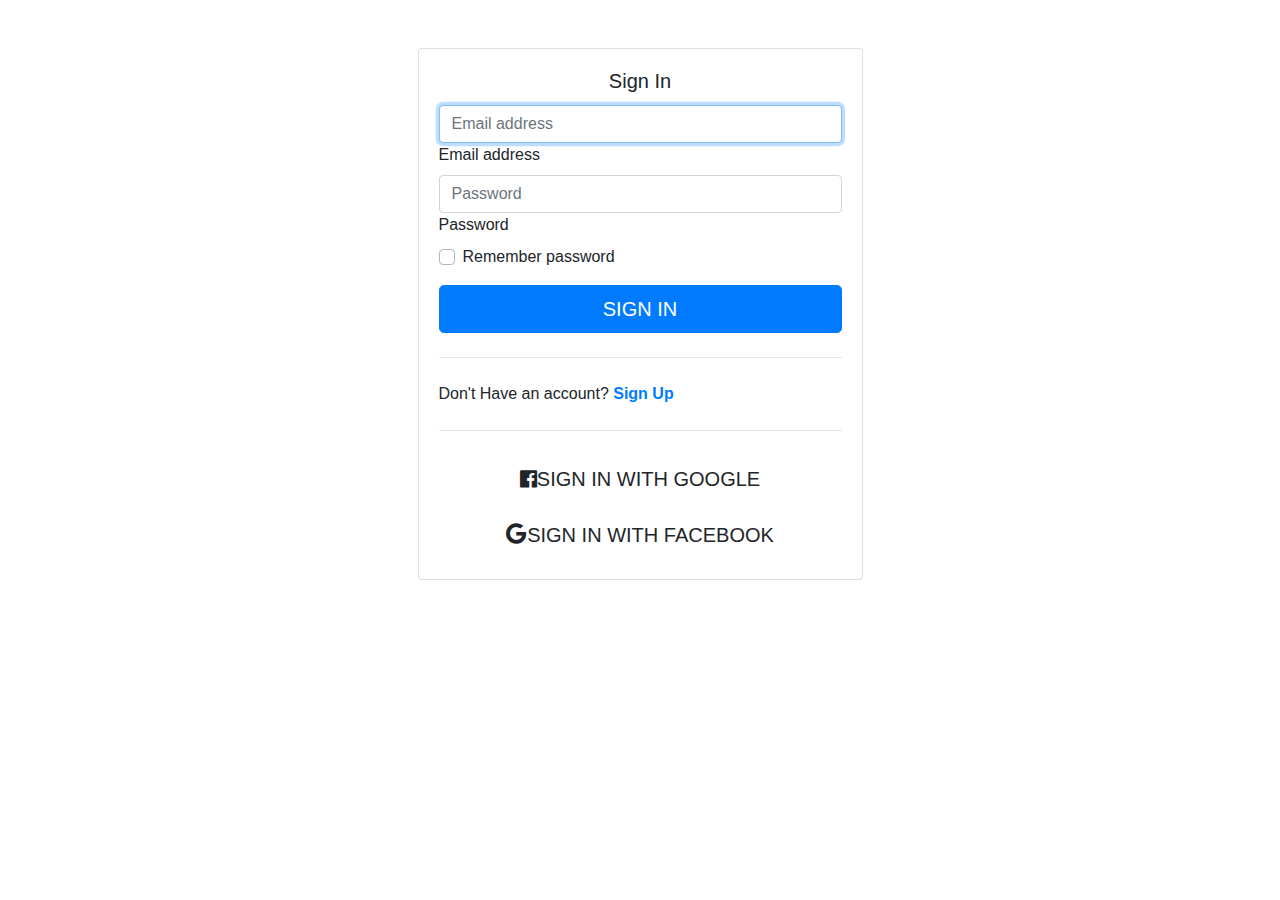
==== index.html @ 4ab7ce2e "LOGIN SIGNUP F" ====
<!DOCTYPE html>
<html lang="en">
<head>
    <meta charset="UTF-8">
    <meta name="viewport" content="width=device-width, initial-scale=1.0">
    <meta http-equiv="X-UA-Compatible" content="ie=edge">
    <link rel="stylesheet" href="https://stackpath.bootstrapcdn.com/bootstrap/4.3.1/css/bootstrap.min.css" integrity="sha384-ggOyR0iXCbMQv3Xipma34MD+dH/1fQ784/j6cY/iJTQUOhcWr7x9JvoRxT2MZw1T" crossorigin="anonymous">
    <link rel="stylesheet" href="https://cdnjs.cloudflare.com/ajax/libs/font-awesome/4.7.0/css/font-awesome.min.css">
   <script src="https://code.jquery.com/jquery-3.3.1.slim.min.js"></script>
    <title>Login</title>
</head>
<body>
  <div class="container">
    <div class="row">
      <div class="col-sm-9 col-md-7 col-lg-5 mx-auto">
        <div class="card card-signin my-5">
          <div class="card-body">
            <h5 class="card-title text-center">Sign In</h5>
            <form class="form-signin">
              <div class="form-label-group">
                <input type="email" id="inputEmail" class="form-control" placeholder="Email address" required autofocus>
                <label for="inputEmail">Email address</label>
              </div>

              <div class="form-label-group">
                <input type="password" id="inputPassword" class="form-control" placeholder="Password" required>
                <label for="inputPassword">Password</label>
              </div>

              <div class="custom-control custom-checkbox mb-3">
                <input type="checkbox" class="custom-control-input" id="customCheck1">
                <label class="custom-control-label" for="customCheck1">Remember password</label>
              </div>
              <button class="btn btn-lg btn-primary btn-block text-uppercase" type="submit">Sign in</button>
              <hr class="my-4">
               <p> Don't Have an account? <b><a href="signup.html">Sign Up </a></b></p>
              <hr class="my-4">  
               <button class="btn btn-lg btn-google btn-block text-uppercase" type="submit"><i class="fa fa-facebook-official"></i>Sign in with Google</button>
              <button class="btn btn-lg btn-facebook btn-block text-uppercase" type="submit"><i style="font-size:24px" class="fa">&#xf1a0;</i>Sign in with Facebook</button>
            </form>
          </div>
        </div>
      </div>
    </div>
  </div>
</body>
</html>
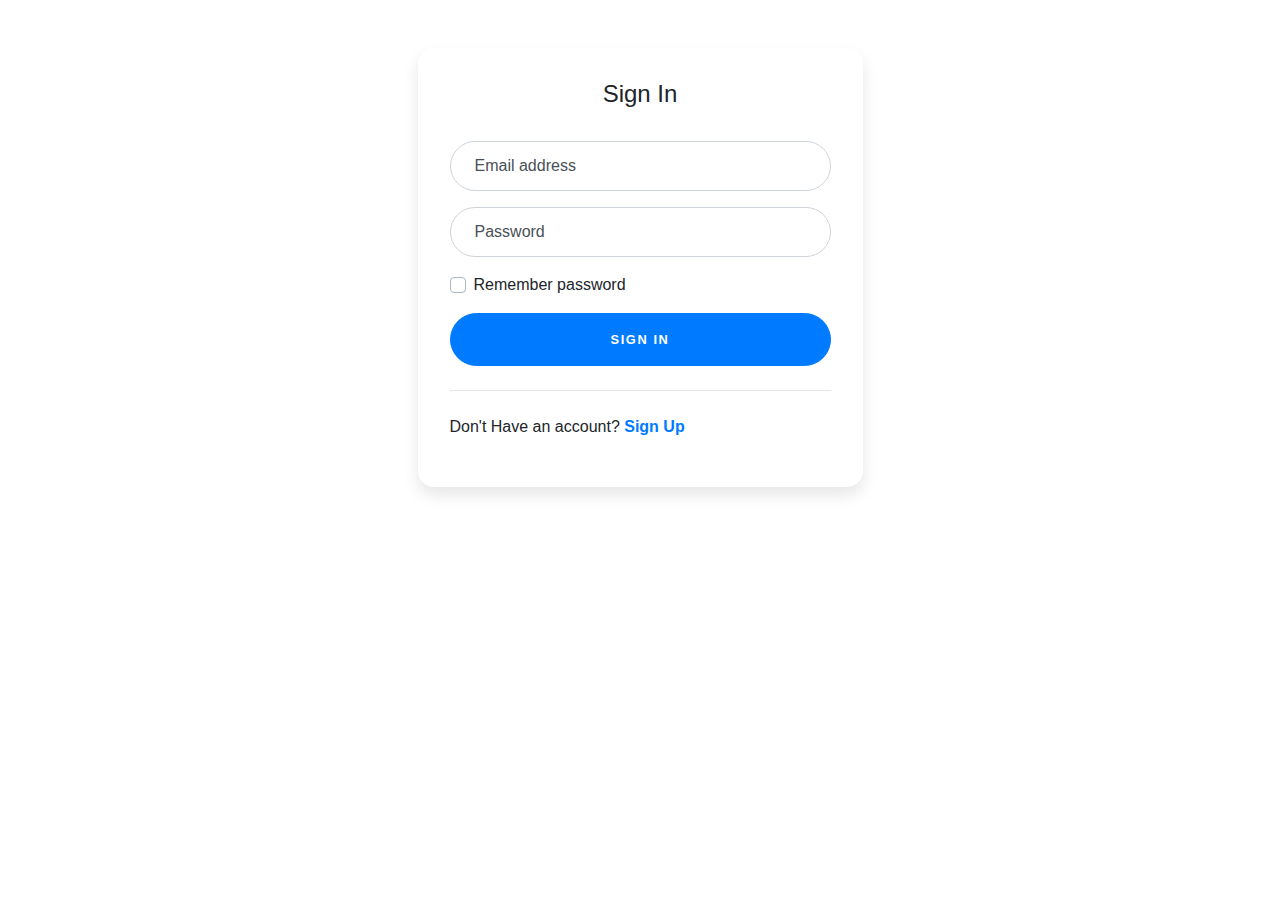
==== commit 648e816b: "added auth page" ====
--- a/index.html
+++ b/index.html
@@ -7,6 +7,7 @@
     <link rel="stylesheet" href="https://stackpath.bootstrapcdn.com/bootstrap/4.3.1/css/bootstrap.min.css" integrity="sha384-ggOyR0iXCbMQv3Xipma34MD+dH/1fQ784/j6cY/iJTQUOhcWr7x9JvoRxT2MZw1T" crossorigin="anonymous">
     <link rel="stylesheet" href="https://cdnjs.cloudflare.com/ajax/libs/font-awesome/4.7.0/css/font-awesome.min.css">
    <script src="https://code.jquery.com/jquery-3.3.1.slim.min.js"></script>
+   <link rel="stylesheet" href="style.css">
     <title>Login</title>
 </head>
 <body>
@@ -16,14 +17,14 @@
         <div class="card card-signin my-5">
           <div class="card-body">
             <h5 class="card-title text-center">Sign In</h5>
-            <form class="form-signin">
+            <form class="form-signin" action="authori.html" method="post">
               <div class="form-label-group">
-                <input type="email" id="inputEmail" class="form-control" placeholder="Email address" required autofocus>
+                <input type="email" id="inputEmail" class="form-control" placeholder="Email address" >
                 <label for="inputEmail">Email address</label>
               </div>
 
               <div class="form-label-group">
-                <input type="password" id="inputPassword" class="form-control" placeholder="Password" required>
+                <input type="password" id="inputPassword" class="form-control" placeholder="Password" >
                 <label for="inputPassword">Password</label>
               </div>
 
@@ -31,17 +32,17 @@
                 <input type="checkbox" class="custom-control-input" id="customCheck1">
                 <label class="custom-control-label" for="customCheck1">Remember password</label>
               </div>
-              <button class="btn btn-lg btn-primary btn-block text-uppercase" type="submit">Sign in</button>
+            <button class="btn btn-lg btn-primary btn-block text-uppercase " id="signin" type="submit">Sign in</button> 
               <hr class="my-4">
                <p> Don't Have an account? <b><a href="signup.html">Sign Up </a></b></p>
-              <hr class="my-4">  
-               <button class="btn btn-lg btn-google btn-block text-uppercase" type="submit"><i class="fa fa-facebook-official"></i>Sign in with Google</button>
-              <button class="btn btn-lg btn-facebook btn-block text-uppercase" type="submit"><i style="font-size:24px" class="fa">&#xf1a0;</i>Sign in with Facebook</button>
             </form>
+    
           </div>
         </div>
       </div>
     </div>
   </div>
 </body>
+
+
 </html>--- a/style.css
+++ b/style.css
@@ -0,0 +1,206 @@
+:root {
+    --input-padding-x: 1.5rem;
+    --input-padding-y: .75rem;
+  }
+  
+  .card-signin {
+    border: 0;
+    border-radius: 1rem;
+    box-shadow: 0 0.5rem 1rem 0 rgba(0, 0, 0, 0.1);
+  }
+  
+  .card-signin .card-title {
+    margin-bottom: 2rem;
+    font-weight: 300;
+    font-size: 1.5rem;
+  }
+  
+  .card-signin .card-body {
+    padding: 2rem;
+  }
+  
+  .form-signin {
+    width: 100%;
+  }
+  
+  .form-signin .btn {
+    font-size: 80%;
+    border-radius: 5rem;
+    letter-spacing: .1rem;
+    font-weight: bold;
+    padding: 1rem;
+    transition: all 0.2s;
+  }
+  
+  .form-label-group {
+    position: relative;
+    margin-bottom: 1rem;
+  }
+  
+  .form-label-group input {
+    height: auto;
+    border-radius: 2rem;
+  }
+  
+  .form-label-group>input,
+  .form-label-group>label {
+    padding: var(--input-padding-y) var(--input-padding-x);
+  }
+  
+  .form-label-group>label {
+    position: absolute;
+    top: 0;
+    left: 0;
+    display: block;
+    width: 100%;
+    margin-bottom: 0;
+    /* Override default `<label>` margin */
+    line-height: 1.5;
+    color: #495057;
+    border: 1px solid transparent;
+    border-radius: .25rem;
+    transition: all .1s ease-in-out;
+  }
+  
+  .form-label-group input::-webkit-input-placeholder {
+    color: transparent;
+  }
+  
+  .form-label-group input:-ms-input-placeholder {
+    color: transparent;
+  }
+  
+  .form-label-group input::-ms-input-placeholder {
+    color: transparent;
+  }
+  
+  .form-label-group input::-moz-placeholder {
+    color: transparent;
+  }
+  
+  .form-label-group input::placeholder {
+    color: transparent;
+  }
+  
+  .form-label-group input:not(:placeholder-shown) {
+    padding-top: calc(var(--input-padding-y) + var(--input-padding-y) * (2 / 3));
+    padding-bottom: calc(var(--input-padding-y) / 3);
+  }
+  
+  .form-label-group input:not(:placeholder-shown)~label {
+    padding-top: calc(var(--input-padding-y) / 3);
+    padding-bottom: calc(var(--input-padding-y) / 3);
+    font-size: 12px;
+    color: #777;
+  }
+  
+  .btn-google {
+    color: white;
+    background-color: #ea4335;
+  }
+  
+  .btn-facebook {
+    color: white;
+    background-color: #3b5998;
+  }
+.SignUp{
+    display: block;
+    margin-left: 0 auto !important;
+    margin-right: 0 auto !important;
+
+}
+.modal {
+  display: none; 
+  position: fixed; 
+  z-index: 1; 
+  padding-top: 100px;
+  left: 0;
+  top: 0;
+  width: 100%; 
+  height: 100%; 
+  overflow: auto; 
+  background-color: rgb(0,0,0); 
+  background-color: rgba(0,0,0,0.4); 
+}
+
+
+.auth-modal-content{
+  background-color: #fefefe;
+  margin: auto;
+  padding: 20px;
+  border: 1px solid #888;
+  width: 80%;
+}
+
+
+.close {
+  color: #aaaaaa;
+  float: right;
+  font-size: 28px;
+  font-weight: bold;
+}
+
+.close:hover,
+.close:focus {
+  color: #000;
+  text-decoration: none;
+  cursor: pointer;
+}
+.h-100 {
+margin-top: 30vh !important;
+}
+
+.column {
+  margin-left: auto;
+  margin-right: auto;
+  display: block;
+}
+
+.column img {
+  width: 10vw;
+ }
+ .inner-column { 
+   width: 95%;
+   display: inline-block;
+ }
+ .inner-column p {
+  padding: 20px 40px 20px 40px;
+  line-height: 35px;
+  float: right;
+
+ }
+ 
+ .inner-column img{ 
+  float: left;
+  padding: 10px;
+  border-radius: 25px;
+}
+.lead{
+  margin-top: 50px;
+}
+
+  
+  /* Fallback for Edge
+  -------------------------------------------------- */
+  
+  @supports (-ms-ime-align: auto) {
+    .form-label-group>label {
+      display: none;
+    }
+    .form-label-group input::-ms-input-placeholder {
+      color: #777;
+    }
+  }
+  
+  /* Fallback for IE
+  -------------------------------------------------- */
+  
+  @media all and (-ms-high-contrast: none),
+  (-ms-high-contrast: active) {
+    .form-label-group>label {
+      display: none;
+    }
+    .form-label-group input:-ms-input-placeholder {
+      color: #777;
+    }
+  }